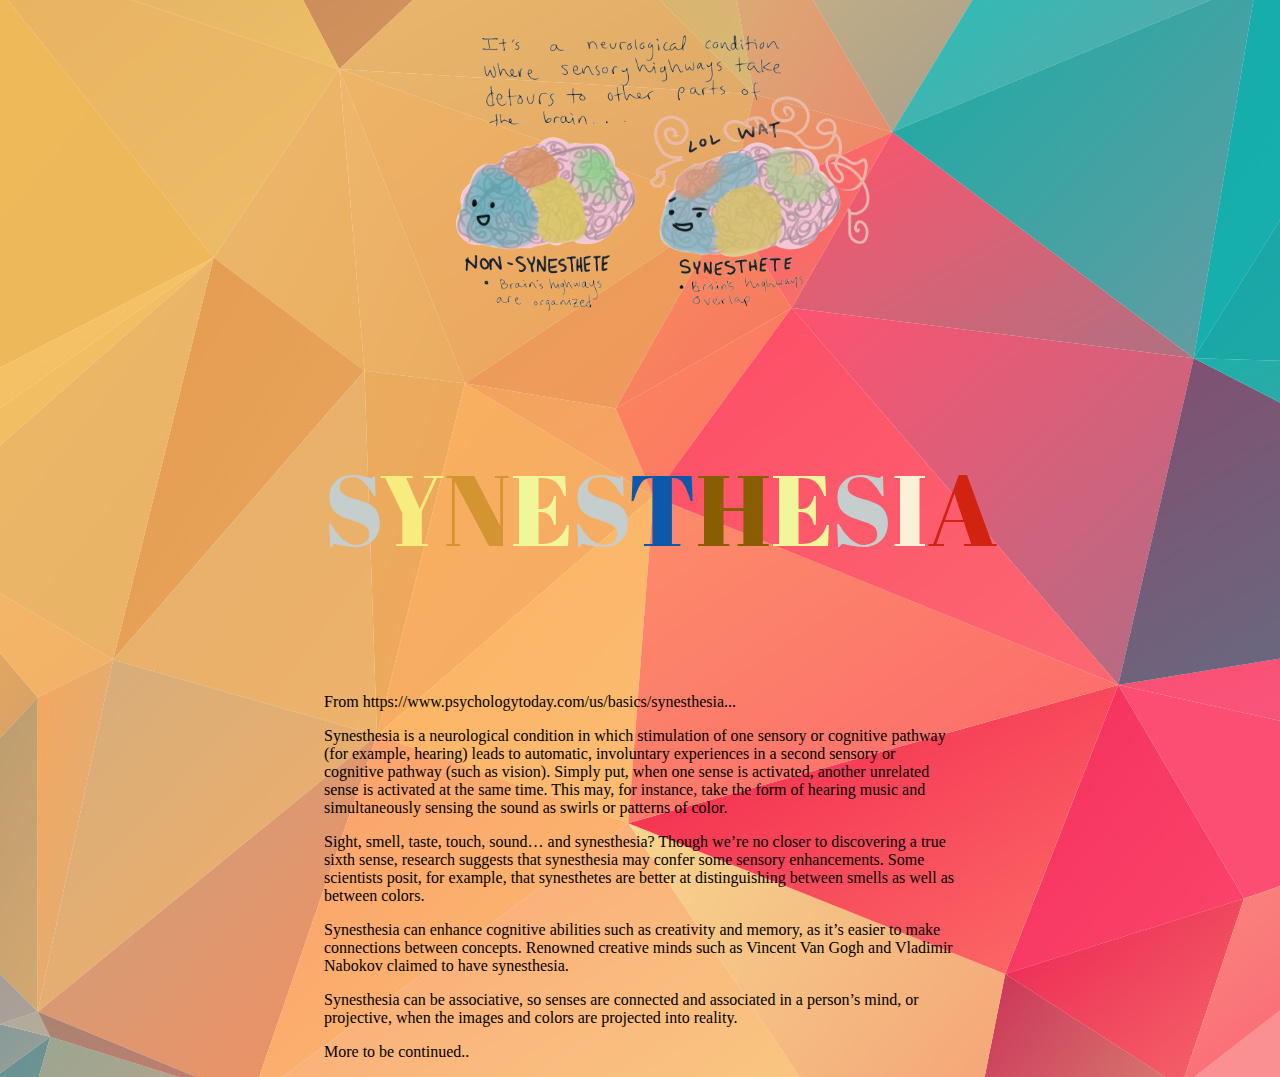
==== index.html @ c53498d9 "Update index.html" ====
<!DOCTYPE html>
<!-- saved from url=(0080)https://cardadfar.github.io/stuco_webdev_website/assets/files/basic_content.html -->
<html><head><meta http-equiv="Content-Type" content="text/html; charset=UTF-8">
    
    <meta http-equiv="X-UA-Compatible" content="IE=edge">
    <title>Porporn!</title>                           <!-- Give Title -->
    <meta name="viewport" content="width=device-width, initial-scale=1">
    <link rel="stylesheet" type="text/css" href="./Give Me a Title!_files/style.css">  <!-- Insert StyleSheet -->
    <link rel="icon" href="https://cardadfar.github.io/stuco_webdev_website/assets/files/cool-icon.png">                    <!-- Insert Icon -->
    <script src="./Give Me a Title!_files/jquery.min.js"></script>
</head>
<body>

	<style type="text/css">
		@font-face {
    	font-family: "Introfont";
    	src: url(../font/abrilfatface/abrilfatface-regular-webfont.woff);
	}
	p.Introfont { 
    	font-family: "Introfont", Verdana, Tahoma;
	}
	</style>

	<style type="text/css">
		#img {
			width: 500px;
			text-align: center;
		}
  
		.center {
			width: 50%;
			margin-left: 25%;
		}

		.center_img {
			text-align: center;
		}

		.input_class {
			width: 100%;
			font-style: "Introfont";
			font-size: 12px;
		}
	</style>



<!-- define my default color -->
	<style>
	.Color-A{
		color: #D22311;
	}
	</style>

	<style>
	.Color-B{
		color: #1B1B1A;
	}
	</style>

	<style>
	.Color-C{
		color: #FCDA2E;
	}
	</style>

	<style>
	.Color-D{
		color: #251500;
	}
	</style>

	<style>
	.Color-E{
		color: #F1F69A;
	}
	</style>

	<style>
	.Color-F{
		color: #57E4EC;
	}
	</style>

	<style>
	.Color-G{
		color: #F7A2F3;
	}
	</style>

	<style>
	.Color-H{
		color: #895E02;
	}
	</style>

	<style>
	.Color-I{
		color: #FBF1D7;
	}
	</style>

	<style>
	.Color-J{
		color: #DC9F0A;
	}
	</style>

	<style>
	.Color-K{
		color: #0E6B10;
	}
	</style>

	<style>
	.Color-L{
		color: #F7F6DE;
	}
	</style>

	<style>
	.Color-M{
		color: #FEB353;
	}
	</style>

	<style>
	.Color-N{
		color: #D29532;
	}
	</style>

	<style>
	.Color-O{
		color: #E4F5F4;
	}
	</style>

	<style>
	.Color-P{
		color: #985883;
	}
	</style>

	<style>
	.Color-Q{
		color: #895677;
	}
	</style>

	<style>
	.Color-R{
		color: #91DF5B;
	}
	</style>

	<style>
	.Color-S{
		color: #C5CECD;
	}
	</style>

	<style>
	.Color-T{
		color: #0D58AA;
	}
	</style>

	<style>
	.Color-U{
		color: #5D561E;
	}
	</style>

	<style>
	.Color-V{
		color: #1C6006;
	}
	</style>

	<style>
	.Color-W{
		color: #0A447B;
	}
	</style>

	<style>
	.Color-X{
		color: #104D27;
	}
	</style>

	<style>
	.Color-Y{
		color: #F7ED7E;
	}
	</style>

	<style>
	.Color-Z{
		color: #93270F;
	}
	</style>
<!-- define my default color | -->


<!-- define intro page style-->
	<style>
	.Intro-Syn-Style {
		font-family: "Introfont", Verdana, Tahoma;
		display:inline-block; 
	    font-size: 100px;
	}
	</style>

	<style>
	body {
	  background-image: url('../photo/Intro-background-image.jpg');
	}
	</style>

	<div class="center">
		<div class="center_img">
			<img id="img" src="../photo/synthesia_top-removebg.png"> 
		</div>
		<div class="center_SYNESTHESIA">
			<p class="Intro-Syn-Style"><span class="Color-S">S</span><span class="Color-Y">Y</span><span class="Color-N">N</span><span class="Color-E">E</span><span class="Color-S">S</span><span class="Color-T">T</span><span class="Color-H">H</span><span class="Color-E">E</span><span class="Color-S">S</span><span class="Color-I">I</span><span class="Color-A">A</span>
			</p>
		</div>

		<p>From https://www.psychologytoday.com/us/basics/synesthesia...</p>

	    <p>Synesthesia is a neurological condition in which stimulation of one sensory or cognitive pathway (for example, hearing) leads to automatic, involuntary experiences in a second sensory or cognitive pathway (such as vision). Simply put, when one sense is activated, another unrelated sense is activated at the same time. This may, for instance, take the form of hearing music and simultaneously sensing the sound as swirls or patterns of color.</p>
	    <p> Sight, smell, taste, touch, sound… and synesthesia? Though we’re no closer to discovering a true sixth sense, research suggests that synesthesia may confer some sensory enhancements. Some scientists posit, for example, that synesthetes are better at distinguishing between smells as well as between colors.</p>
	    <p> Synesthesia can enhance cognitive abilities such as creativity and memory, as it’s easier to make connections between concepts. Renowned creative minds such as Vincent Van Gogh and Vladimir Nabokov claimed to have synesthesia.</p>
	    <p>Synesthesia can be associative, so senses are connected and associated in a person’s mind, or projective, when the images and colors are projected into reality.</p>

	    <p>More to be continued..</p>
	    <!-- <input class="input_class" type="text" name="input_field" placeholder="because it make&#39;s me happy..."> -->
	</div>

    <script type="text/javascript" src="./Give Me a Title!_files/interactions.js"></script>    <!-- Insert JQuery Script -->



</body></html>
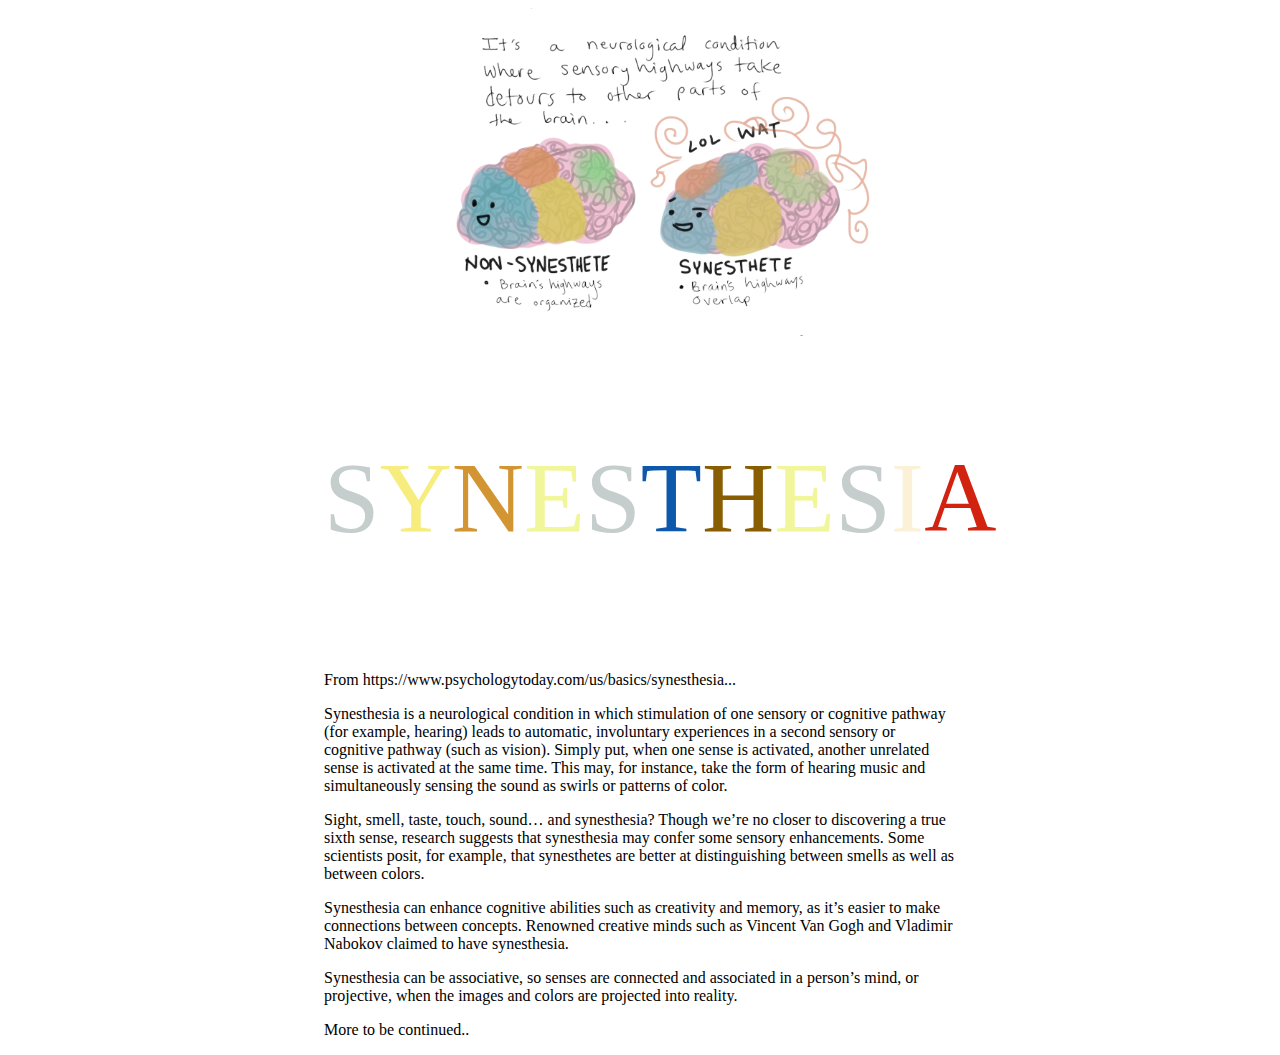
==== commit 93be3e72: "Update index.html" ====
--- a/index.html
+++ b/index.html
@@ -14,7 +14,7 @@
 	<style type="text/css">
 		@font-face {
     	font-family: "Introfont";
-    	src: url(../font/abrilfatface/abrilfatface-regular-webfont.woff);
+    	src="./abrilfatface/abrilfatface-regular-webfont.woff";
 	}
 	p.Introfont { 
     	font-family: "Introfont", Verdana, Tahoma;
@@ -215,13 +215,13 @@
 
 	<style>
 	body {
-	  background-image: url('../photo/Intro-background-image.jpg');
+	  background-image: src="./photo/Intro-background-image.jpg");
 	}
 	</style>
 
 	<div class="center">
 		<div class="center_img">
-			<img id="img" src="../photo/synthesia_top-removebg.png"> 
+			<img id="img" src="./photo/synthesia_top-removebg.png"> 
 		</div>
 		<div class="center_SYNESTHESIA">
 			<p class="Intro-Syn-Style"><span class="Color-S">S</span><span class="Color-Y">Y</span><span class="Color-N">N</span><span class="Color-E">E</span><span class="Color-S">S</span><span class="Color-T">T</span><span class="Color-H">H</span><span class="Color-E">E</span><span class="Color-S">S</span><span class="Color-I">I</span><span class="Color-A">A</span>
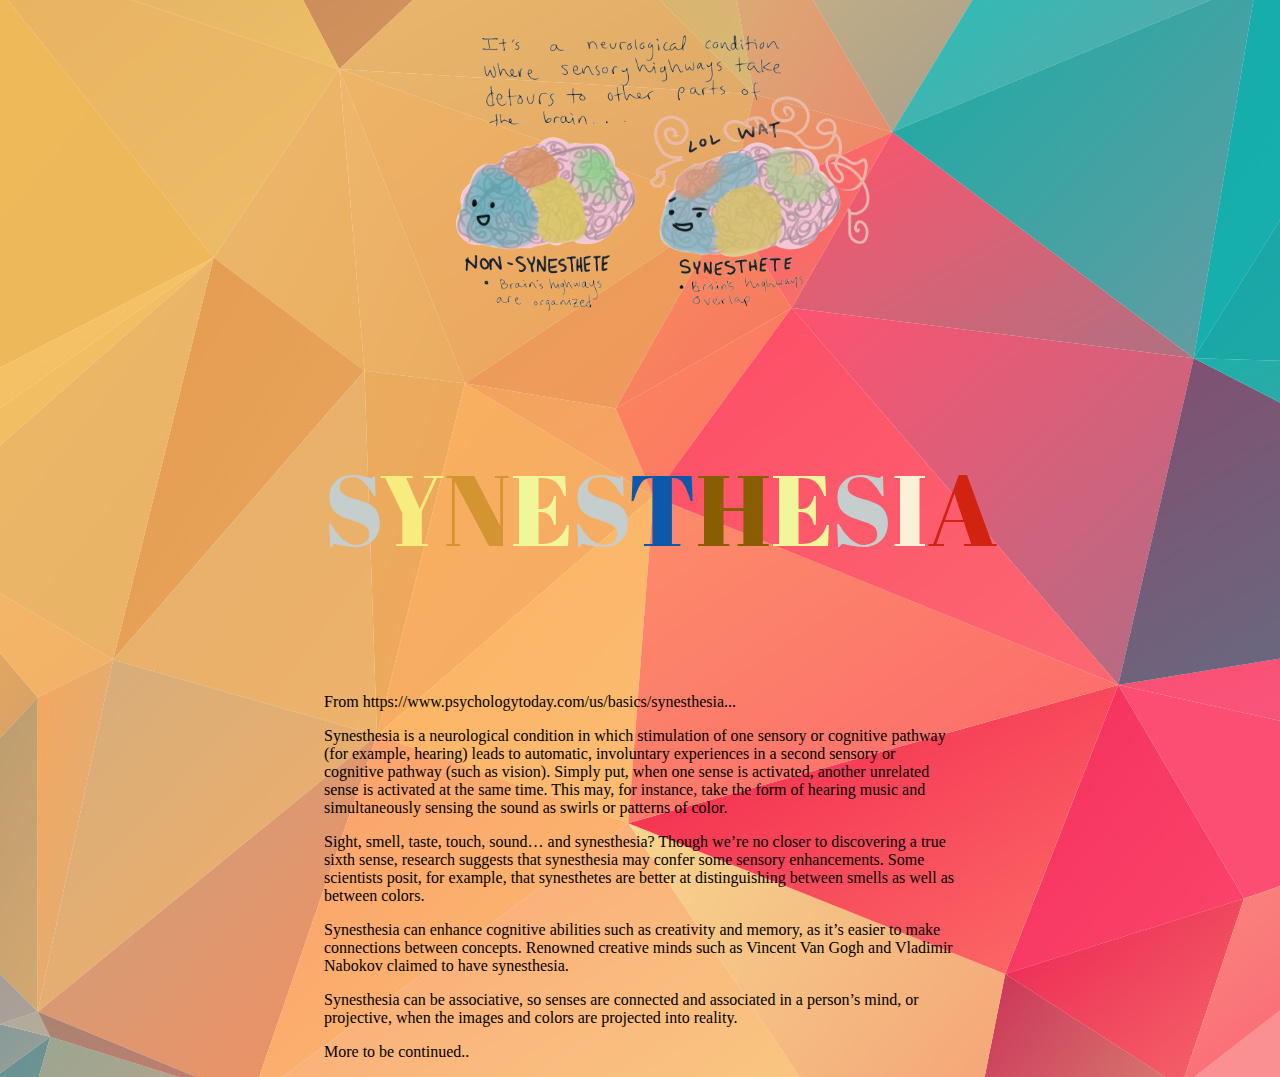
==== commit 32617a25: "Update index.html" ====
--- a/index.html
+++ b/index.html
@@ -14,7 +14,7 @@
 	<style type="text/css">
 		@font-face {
     	font-family: "Introfont";
-    	src="./abrilfatface/abrilfatface-regular-webfont.woff";
+    	src: url(./abrilfatface/abrilfatface-regular-webfont.woff);
 	}
 	p.Introfont { 
     	font-family: "Introfont", Verdana, Tahoma;
@@ -215,7 +215,7 @@
 
 	<style>
 	body {
-	  background-image: src="./photo/Intro-background-image.jpg");
+	  background-image: url('./photo/Intro-background-image.jpg');
 	}
 	</style>
 
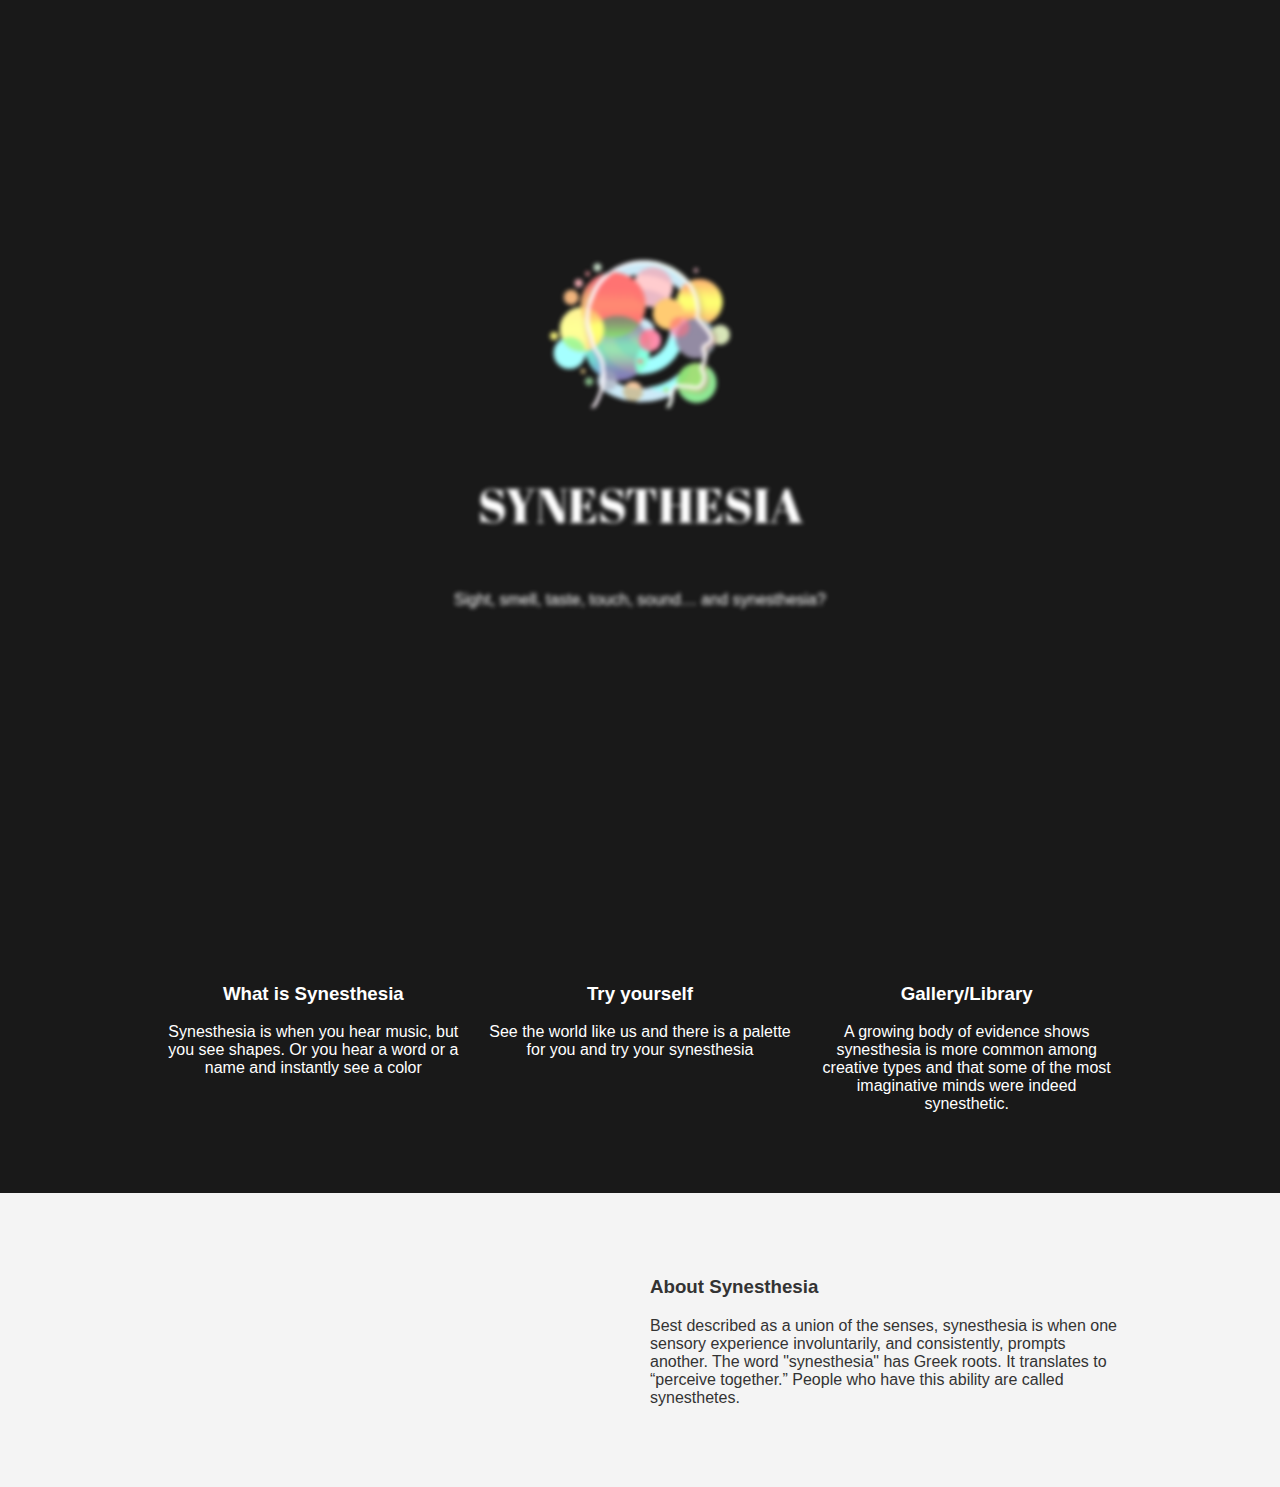
==== commit 629b8b3e: "Add files via upload" ====
--- a/index.html
+++ b/index.html
@@ -1,246 +1,86 @@
 <!DOCTYPE html>
-<!-- saved from url=(0080)https://cardadfar.github.io/stuco_webdev_website/assets/files/basic_content.html -->
-<html><head><meta http-equiv="Content-Type" content="text/html; charset=UTF-8">
-    
-    <meta http-equiv="X-UA-Compatible" content="IE=edge">
-    <title>Porporn!</title>                           <!-- Give Title -->
-    <meta name="viewport" content="width=device-width, initial-scale=1">
-    <link rel="stylesheet" type="text/css" href="./Give Me a Title!_files/style.css">  <!-- Insert StyleSheet -->
-    <link rel="icon" href="https://cardadfar.github.io/stuco_webdev_website/assets/files/cool-icon.png">                    <!-- Insert Icon -->
-    <script src="./Give Me a Title!_files/jquery.min.js"></script>
+<html lang="en">
+<head>
+  <meta charset="UTF-8">
+  <meta name="viewport" content="width=device-width, initial-scale=1.0">
+  <meta http-equiv="X-UA-Compatible" content="IE=edge">
+  <link rel="stylesheet" href="https://use.fontawesome.com/releases/v5.3.1/css/all.css"
+  integrity="sha384-mzrmE5qonljUremFsqc01SB46JvROS7bZs3IO2EmfFsd15uHvIt+Y8vEf7N7fWAU" crossorigin="">
+  <link rel="stylesheet" href="intro-css.css">
+  <title>Syn</title>
 </head>
-<body>
-
-	<style type="text/css">
-		@font-face {
-    	font-family: "Introfont";
-    	src: url(./abrilfatface/abrilfatface-regular-webfont.woff);
-	}
-	p.Introfont { 
-    	font-family: "Introfont", Verdana, Tahoma;
-	}
-	</style>
-
-	<style type="text/css">
-		#img {
-			width: 500px;
-			text-align: center;
-		}
-  
-		.center {
-			width: 50%;
-			margin-left: 25%;
-		}
-
-		.center_img {
-			text-align: center;
-		}
-
-		.input_class {
-			width: 100%;
-			font-style: "Introfont";
-			font-size: 12px;
-		}
-	</style>
 
 
 
-<!-- define my default color -->
-	<style>
-	.Color-A{
-		color: #D22311;
-	}
-	</style>
-
-	<style>
-	.Color-B{
-		color: #1B1B1A;
-	}
-	</style>
-
-	<style>
-	.Color-C{
-		color: #FCDA2E;
-	}
-	</style>
-
-	<style>
-	.Color-D{
-		color: #251500;
-	}
-	</style>
-
-	<style>
-	.Color-E{
-		color: #F1F69A;
-	}
-	</style>
-
-	<style>
-	.Color-F{
-		color: #57E4EC;
-	}
-	</style>
-
-	<style>
-	.Color-G{
-		color: #F7A2F3;
-	}
-	</style>
-
-	<style>
-	.Color-H{
-		color: #895E02;
-	}
-	</style>
-
-	<style>
-	.Color-I{
-		color: #FBF1D7;
-	}
-	</style>
-
-	<style>
-	.Color-J{
-		color: #DC9F0A;
-	}
-	</style>
-
-	<style>
-	.Color-K{
-		color: #0E6B10;
-	}
-	</style>
-
-	<style>
-	.Color-L{
-		color: #F7F6DE;
-	}
-	</style>
-
-	<style>
-	.Color-M{
-		color: #FEB353;
-	}
-	</style>
-
-	<style>
-	.Color-N{
-		color: #D29532;
-	}
-	</style>
-
-	<style>
-	.Color-O{
-		color: #E4F5F4;
-	}
-	</style>
-
-	<style>
-	.Color-P{
-		color: #985883;
-	}
-	</style>
-
-	<style>
-	.Color-Q{
-		color: #895677;
-	}
-	</style>
-
-	<style>
-	.Color-R{
-		color: #91DF5B;
-	}
-	</style>
-
-	<style>
-	.Color-S{
-		color: #C5CECD;
-	}
-	</style>
-
-	<style>
-	.Color-T{
-		color: #0D58AA;
-	}
-	</style>
-
-	<style>
-	.Color-U{
-		color: #5D561E;
-	}
-	</style>
-
-	<style>
-	.Color-V{
-		color: #1C6006;
-	}
-	</style>
-
-	<style>
-	.Color-W{
-		color: #0A447B;
-	}
-	</style>
-
-	<style>
-	.Color-X{
-		color: #104D27;
-	}
-	</style>
-
-	<style>
-	.Color-Y{
-		color: #F7ED7E;
-	}
-	</style>
-
-	<style>
-	.Color-Z{
-		color: #93270F;
-	}
-	</style>
-<!-- define my default color | -->
 
 
-<!-- define intro page style-->
-	<style>
-	.Intro-Syn-Style {
-		font-family: "Introfont", Verdana, Tahoma;
-		display:inline-block; 
-	    font-size: 100px;
-	}
-	</style>
-
-	<style>
-	body {
-	  background-image: url('./photo/Intro-background-image.jpg');
-	}
-	</style>
-
-	<div class="center">
-		<div class="center_img">
-			<img id="img" src="./photo/synthesia_top-removebg.png"> 
-		</div>
-		<div class="center_SYNESTHESIA">
-			<p class="Intro-Syn-Style"><span class="Color-S">S</span><span class="Color-Y">Y</span><span class="Color-N">N</span><span class="Color-E">E</span><span class="Color-S">S</span><span class="Color-T">T</span><span class="Color-H">H</span><span class="Color-E">E</span><span class="Color-S">S</span><span class="Color-I">I</span><span class="Color-A">A</span>
-			</p>
-		</div>
-
-		<p>From https://www.psychologytoday.com/us/basics/synesthesia...</p>
-
-	    <p>Synesthesia is a neurological condition in which stimulation of one sensory or cognitive pathway (for example, hearing) leads to automatic, involuntary experiences in a second sensory or cognitive pathway (such as vision). Simply put, when one sense is activated, another unrelated sense is activated at the same time. This may, for instance, take the form of hearing music and simultaneously sensing the sound as swirls or patterns of color.</p>
-	    <p> Sight, smell, taste, touch, sound… and synesthesia? Though we’re no closer to discovering a true sixth sense, research suggests that synesthesia may confer some sensory enhancements. Some scientists posit, for example, that synesthetes are better at distinguishing between smells as well as between colors.</p>
-	    <p> Synesthesia can enhance cognitive abilities such as creativity and memory, as it’s easier to make connections between concepts. Renowned creative minds such as Vincent Van Gogh and Vladimir Nabokov claimed to have synesthesia.</p>
-	    <p>Synesthesia can be associative, so senses are connected and associated in a person’s mind, or projective, when the images and colors are projected into reality.</p>
-
-	    <p>More to be continued..</p>
-	    <!-- <input class="input_class" type="text" name="input_field" placeholder="because it make&#39;s me happy..."> -->
-	</div>
-
-    <script type="text/javascript" src="./Give Me a Title!_files/interactions.js"></script>    <!-- Insert JQuery Script -->
+  <style type="text/css">
+    @font-face {
+      font-family: "Introfont";
+      src: url(abrilfatface/abrilfatface-regular-webfont.woff);
+  }
+  p.Introfont { 
+      font-family: "Introfont", Verdana, Tahoma;
+  }
+  </style>
 
 
+ <header class="showcase">
+    <div class="content">
+      <a href="intro-html-color.html">
+        <img src="photo/logo-LOW-COLOR.png" class="logo" alt="Traversy Media">
+      </a>
+      
+      <div class="title">
+        <p class="Introfont" >SYNESTHESIA</p>
+      </div>
+      <div class="text">
+        <p>Sight, smell, taste, touch, sound… and synesthesia?</p>
+        
+      </div>
+    </div>
+  </header>
 
-</body></html>
+  <!-- Services -->
+  <section class="services">
+    <div class="container grid-3 center">
+      <div>
+        <!-- <i class="fa-brands fa-wikipedia-w"></i> -->
+<!-- <i class="fa-brands fa-wikipedia-w"></i> -->
+        <i class="fab fa-wikipedia-w fa-3x"></i>
+        <a href="new_infor.html" style="color: #ffffff; text-decoration: none;"><h3>What is Synesthesia</h3></a>
+        <p>Synesthesia is when you hear music, but you see shapes. Or you hear a word or a name and instantly see a color</p>
+      </div>
+      <div>
+        <i class="fas fa-palette fa-3x"></i>
+        <h3>Try yourself</h3>
+        <p>See the world like us and there is a palette for you and try your synesthesia</p>
+      </div>
+      <div>
+        <i class="fas fa-book-reader fa-3x"></i>
+        <a href="gallery.html" style="color: #ffffff; text-decoration: none;"><h3>Gallery/Library</h3></a>
+        <p>A growing body of evidence shows synesthesia is more common among creative types and that some of the most imaginative minds were indeed synesthetic.</p>
+      </div>
+    </div>
+  </section>
+
+  <!-- About -->
+  <section class="about bg-light">
+    <div class="container">
+      <div class="grid-2">
+        <div class="center">
+          <!-- <i class="fas fa-head-side-brain"></i> -->
+          <i class="fas fa-brain fa-10x"></i>
+
+        </div>
+        <div>
+          <h3>About Synesthesia</h3>
+          <p>Best described as a union of the senses, synesthesia is when one sensory experience involuntarily, and consistently, prompts another. The word "synesthesia" has Greek roots. It translates to “perceive together.” People who have this ability are called synesthetes.</p>
+        </div>
+      </div>
+    </div>
+  </section>
+
+<!--   <footer class="center bg-dark">
+    <p>Traversy Media &copy; 2018</p>
+  </footer> -->--- a/intro-css.css
+++ b/intro-css.css
@@ -0,0 +1,155 @@
+body {
+  background: rgba(0, 0, 0, 0.9);
+  margin: 0;
+  color: #fff;
+  font-family: 'Segoe UI', Tahoma, Geneva, Verdana, sans-serif;
+}
+
+.showcase::after {
+  content: '';
+  height: 100vh;
+  width: 100%;
+  background-image: url('photo/new_background.png');
+  background-size: cover;
+  background-repeat: no-repeat;
+  background-position: center;
+  display: block;
+  filter: blur(10px);
+  -webkit-filter: blur(10px);
+  transition: all 1000ms;
+}
+
+.showcase:hover::after {
+  filter: blur(0px);
+  -webkit-filter: blur(0px);
+}
+
+.showcase:hover .content {
+  filter: blur(2px);
+  -webkit-filter: blur(2px);
+}
+
+.content {
+  position: absolute;
+  z-index: 1;
+  top: 10%;
+  left: 50%;
+  margin-top: 150px;
+  margin-left: -200px;
+  width: 400px;
+  height: 350px;
+  text-align: center;
+  transition: all 1000ms;
+}
+
+.content .logo {
+  height: 180px;
+  width: 180px;
+}
+
+.content .title {
+  font-size: 3rem;
+  margin-top: 1rem;
+
+}
+
+.content .text {
+  line-height: 1.7;
+  margin-top: 1rem;
+}
+
+.container {
+  max-width: 960px;
+  margin: auto;
+  overflow: hidden;
+  padding: 4rem 1rem;
+}
+
+.grid-3 {
+  display: grid;
+  grid-gap: 20px;
+  grid-template-columns: repeat(3, 1fr);
+}
+
+.grid-2 {
+  display: grid;
+  grid-gap: 20px;
+  grid-template-columns: repeat(2, 1fr);
+}
+
+.center {
+  text-align: center;
+  margin: auto;
+}
+
+.bg-light {
+  /*background-image: url('photo/Synesthesia_LL.jpg');*/
+  background: #f4f4f4;
+  color: #333;
+}
+
+.bg-dark {
+
+  background: #333;
+  color: #f4f4f4;
+}
+
+footer {
+  padding: 2.2rem;
+}
+
+footer p {
+  margin: 0;
+}
+
+/* Small Screens */
+@media (max-width: 560px) {
+  .showcase::after {
+    height: 50vh;
+  }
+
+  .content {
+    top: 5%;
+    margin-top: 5px;
+  }
+
+  .content .logo {
+    height: 140px;
+    width: 140px;
+  }
+
+  .content .text {
+    display: none;
+    box-shadow: inset 0 -3px 0 0 red;
+    box-shadow: none;
+  }
+
+  .grid-3,
+  .grid-2 {
+    grid-template-columns: 1fr;
+  }
+
+  .services div {
+    border-bottom: #333 dashed 1px;
+    padding: 1.2rem 1rem;
+  }
+}
+
+/* Landscape */
+@media (max-height: 500px) {
+  .content .title,
+  .content .text {
+    display: none;
+  }
+
+  .content {
+    top: 0;
+  }
+}
+
+a:link, a:visited,  a:hover, a:active {
+  color: #FFFFFF;
+  text-decoration: none;
+  box-shadow: inset 0 -3px 0 0 red;
+  box-shadow: none;
+}